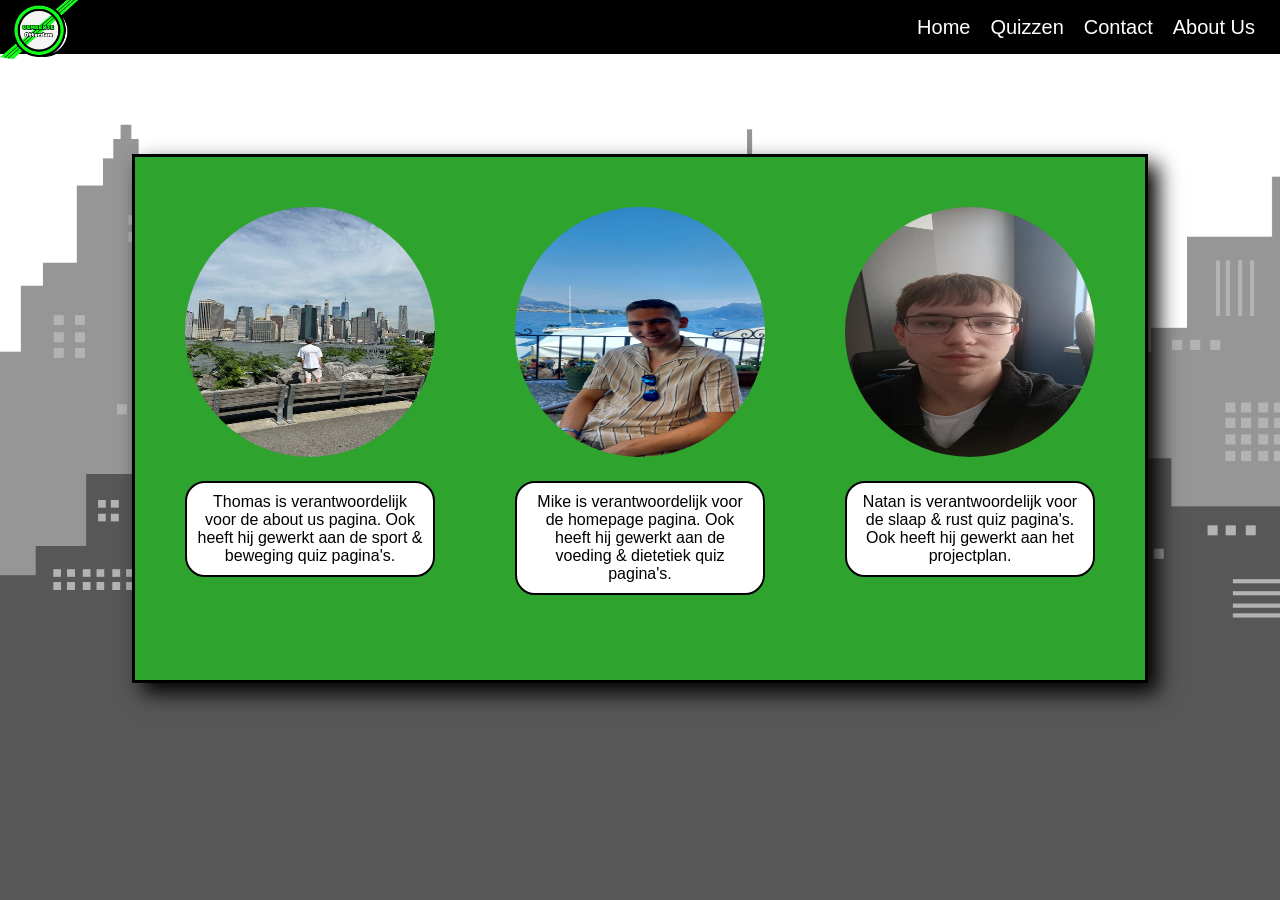
==== pages/aboutus.html @ fb8b5566 "Full clean once more" ====
<!DOCTYPE html>
<html lang="en">
<head>
<meta charset="UTF-8">
<meta name="viewport" content="width=device-width, initial-scale=1.0">
<title>About Us</title>
<link rel="stylesheet" href="css/aboutus.css">
</head>

<body>

<header>
<img src="media/homepage logo.png" class="homepage-logo">


<div class="navbar">
    <a href="../index.html">Home</a>
    <a href="Quizen.html">Quizzen</a>
    <a href="Contact.html">Contact</a>
    <a href="aboutus.html">About Us</a>
</div>
</header>

<div class="wrapper">
    <div class="team">

        <div class="lid">
            <img src="media/thomas.jpg">
            <p>
            Thomas is verantwoordelijk voor de about us pagina. Ook heeft hij gewerkt aan de sport & beweging quiz pagina's.
            </p>
        </div>
    
        <div class="lid">
            <img src="media/mike.png">
            <p>
            Mike is verantwoordelijk voor de homepage pagina. Ook heeft hij gewerkt aan de voeding & dietetiek quiz pagina's.
            </p>
        </div>
    
        <div class="lid">
            <img src="media/natan.jpg">
            <p>
            Natan is verantwoordelijk voor de slaap & rust quiz pagina's. Ook heeft hij gewerkt aan het projectplan.
            </p>
        </div>
    
    </div>

</div>


</body>
</html>
---- pages/css/aboutus.css ----
html{
width: 100%;
height: 100%;
}


body{
display: flex;
flex-direction: column;
font-family: Arial;
margin: 0;
padding: 0;
background-image: url(../media/aboutusbg.jpg);
background-size: cover;
background-repeat: no-repeat;
height: 100%;
width: 100%;
}

header{
background-color: black;
width: 100%;
height: 6vh;
display: flex;
align-items: center;
justify-content: space-between
}

.homepage-logo{
width: 85px;
height: 75px;
}

.navbar{
display: flex;
justify-content: center;
align-items: center;
gap: 20px;
font-size: 20px;
margin-right: 25px;
}

.navbar a{
color: white;
text-decoration: none;
transition: 0.6s ease;
}

.navbar a:hover{
color: rgb(42, 172, 42);
}

.wrapper{
width: 100%;
height: 100%;
display: flex;
justify-content: center;
}

.team{
margin-top: 100px;
display: flex;
justify-content: center;
gap: 80px;
height: 50%;
width: fit-content;
border: 3px solid black;
box-shadow: 10px 10px 20px black;
padding: 50px;
background-color: hsl(120, 56%, 41%);
}

.lid{
text-align: center;
width: 250px;
transition: 1.0s ease;
}

.lid:hover{
background-color: hsl(120, 56%, 51%);
padding: 20px;
border-radius: 20px;
}

.lid img{
height: 250px;
width: 250px;
border-radius: 50%;
}

.lid p{
margin-top: 20px;
border: 2px solid black;
border-radius: 20px;
padding: 10px;
background-color: white;
}
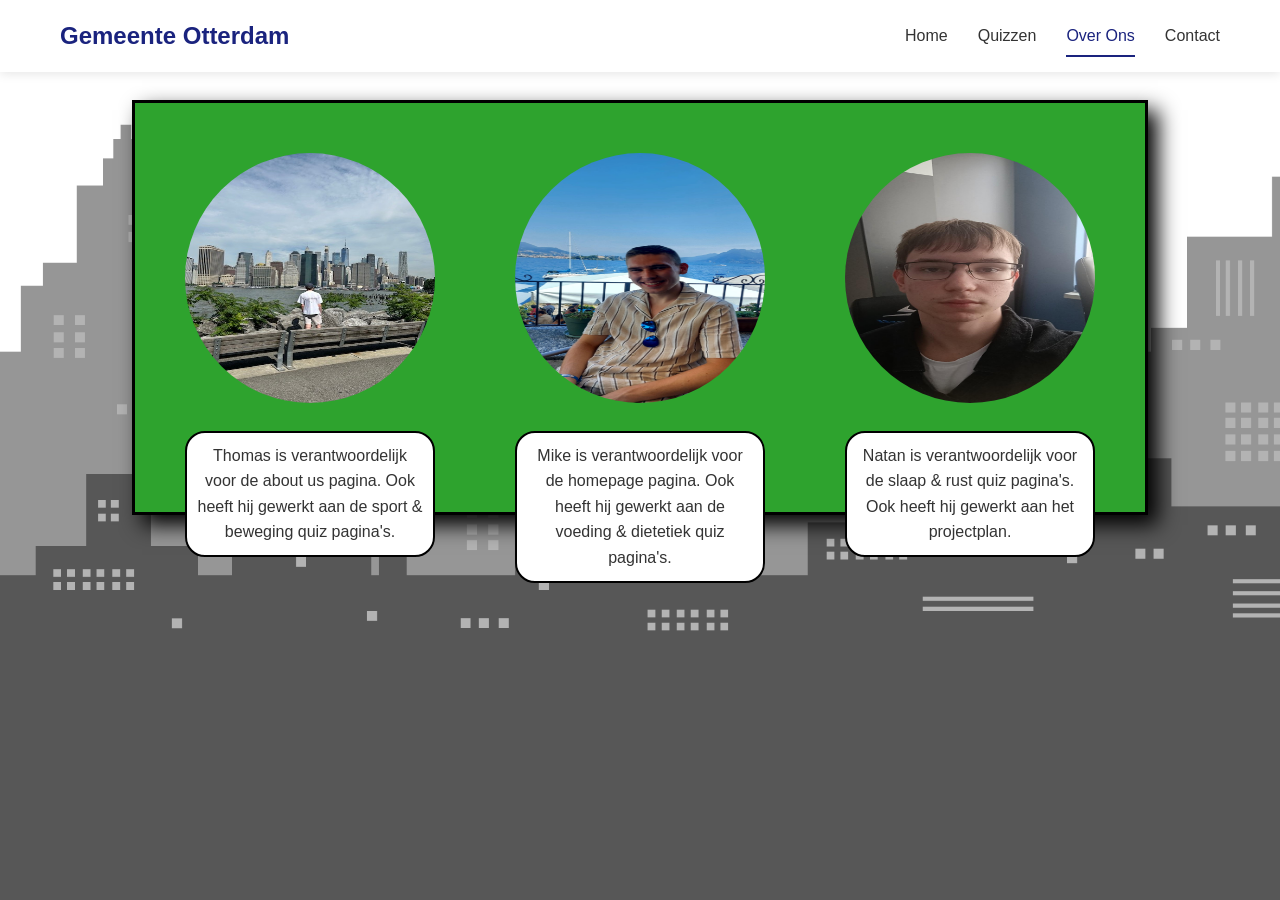
==== commit b1c3dd54: "merge and clean" ====
--- a/pages/aboutus.html
+++ b/pages/aboutus.html
@@ -1,25 +1,34 @@
 <!DOCTYPE html>
-<html lang="en">
+<html lang="nl">
 <head>
-<meta charset="UTF-8">
-<meta name="viewport" content="width=device-width, initial-scale=1.0">
-<title>About Us</title>
-<link rel="stylesheet" href="css/aboutus.css">
+    <meta charset="UTF-8">
+    <meta name="viewport" content="width=device-width, initial-scale=1.0">
+    <title>Over Ons | Gemeente Otterdam</title>
+    <link rel="stylesheet" href="../index/css/index.css">
+    <link rel="stylesheet" href="css/aboutus.css">
+    <script src="../index/javascript/index.js" defer></script>
 </head>
 
 <body>
 
-<header>
-<img src="media/homepage logo.png" class="homepage-logo">
-
-
-<div class="navbar">
-    <a href="../index.html">Home</a>
-    <a href="Quizen.html">Quizzen</a>
-    <a href="Contact.html">Contact</a>
-    <a href="aboutus.html">About Us</a>
-</div>
-</header>
+    <header class="header">
+        <div class="header-container">
+            <div class="logo">
+                <h2>Gemeente Otterdam</h2>
+            </div>
+            <nav class="nav-menu">
+                <a href="../index.html">Home</a>
+                <a href="../index.html#quizzen">Quizzen</a>
+                <a href="aboutus.html" class="active">Over Ons</a>
+                <a href="Contact.html">Contact</a>
+            </nav>
+            <button class="mobile-menu-btn" id="mobile-menu-btn">
+                <span></span>
+                <span></span>
+                <span></span>
+            </button>
+        </div>
+    </header>
 
 <div class="wrapper">
     <div class="team">
--- a/index/css/index.css
+++ b/index/css/index.css
@@ -0,0 +1,643 @@
+* {
+    margin: 0;
+    padding: 0;
+    box-sizing: border-box;
+}
+
+:root {
+    --primary: #1a237e;
+    --primary-light: #3949ab;
+    --white: #ffffff;
+    --bg-light: #f5f5f5;
+    --text-dark: #333333;
+    --text-light: #666666;
+
+    /* Thema kleuren */
+    --sport-primary: #2e7d32;
+    --sport-secondary: #4caf50;
+    --sport-light: #e8f5e9;
+
+    --voeding-primary: #e65100;
+    --voeding-secondary: #ff9800;
+    --voeding-light: #fff3e0;
+
+    --slaap-primary: #4a148c;
+    --slaap-secondary: #7c4dff;
+    --slaap-light: #ede7f6;
+}
+
+
+
+::-webkit-scrollbar{
+    width: 12px;
+}
+
+::-webkit-scrollbar-track{
+    background: var(--bg-light);
+}
+
+::-webkit-scrollbar-thumb{
+    background: var(--primary);
+}
+
+
+body {
+    font-family: 'Segoe UI', Tahoma, Geneva, Verdana, sans-serif;
+    background-color: var(--bg-light);
+    color: var(--text-dark);
+    line-height: 1.6;
+}
+
+/* Header */
+.header {
+    position: fixed;
+    top: 0;
+    left: 0;
+    width: 100%;
+    background: var(--white);
+    box-shadow: 0 2px 10px rgba(0, 0, 0, 0.1);
+    z-index: 1000;
+}
+
+.header-container {
+    max-width: 1200px;
+    margin: 0 auto;
+    padding: 15px 20px;
+    display: flex;
+    justify-content: space-between;
+    align-items: center;
+}
+
+.logo h2 {
+    color: var(--primary);
+    font-size: 1.5rem;
+    font-weight: 700;
+}
+
+.nav-menu {
+    display: flex;
+    gap: 30px;
+}
+
+.nav-menu a {
+    text-decoration: none;
+    color: var(--text-dark);
+    font-weight: 500;
+    padding: 8px 0;
+    position: relative;
+    transition: color 0.3s ease;
+}
+
+.nav-menu a::after {
+    content: '';
+    position: absolute;
+    bottom: 0;
+    left: 0;
+    width: 0;
+    height: 2px;
+    background: var(--primary);
+    transition: width 0.3s ease;
+}
+
+.nav-menu a:hover,
+.nav-menu a.active {
+    color: var(--primary);
+}
+
+.nav-menu a:hover::after,
+.nav-menu a.active::after {
+    width: 100%;
+}
+
+.mobile-menu-btn {
+    display: none;
+    flex-direction: column;
+    gap: 5px;
+    background: none;
+    border: none;
+    cursor: pointer;
+    padding: 5px;
+}
+
+.mobile-menu-btn span {
+    width: 25px;
+    height: 3px;
+    background: var(--text-dark);
+    border-radius: 2px;
+    transition: 0.3s;
+}
+
+/* Hero Section */
+.hero {
+    height: 100vh;
+    min-height: 600px;
+    position: relative;
+    display: flex;
+    align-items: center;
+    justify-content: center;
+    overflow: hidden;
+}
+
+/* Hero Slideshow */
+.hero-slideshow {
+    position: absolute;
+    top: 0;
+    left: 0;
+    width: 100%;
+    height: 100%;
+    z-index: 0;
+}
+
+.hero-slideshow .slide {
+    position: absolute;
+    top: 0;
+    left: 0;
+    width: 100%;
+    height: 100%;
+    background-size: cover;
+    background-position: center;
+    background-repeat: no-repeat;
+    opacity: 0;
+    transform: scale(1.08);
+    transition: opacity 1.2s ease-in-out, transform 6s ease-out;
+}
+
+.hero-slideshow .slide.active {
+    opacity: 1;
+    transform: scale(1.08);
+}
+
+.hero-slideshow .slide.active.zoom-out {
+    transform: scale(1);
+}
+
+.hero-overlay {
+    position: absolute;
+    top: 0;
+    left: 0;
+    width: 100%;
+    height: 100%;
+    background: linear-gradient(135deg, rgba(26, 35, 126, 0.85) 0%, rgba(74, 20, 140, 0.75) 100%);
+    z-index: 1;
+}
+
+.hero-content {
+    position: relative;
+    z-index: 2;
+    text-align: center;
+    color: var(--white);
+    padding: 20px;
+    max-width: 800px;
+}
+
+/* Slide Indicators */
+.slide-indicators {
+    position: absolute;
+    bottom: 30px;
+    left: 50%;
+    transform: translateX(-50%);
+    display: flex;
+    gap: 12px;
+    z-index: 3;
+}
+
+.indicator {
+    width: 12px;
+    height: 12px;
+    border-radius: 50%;
+    background: rgba(255, 255, 255, 0.4);
+    cursor: pointer;
+    transition: all 0.3s ease;
+    border: 2px solid transparent;
+}
+
+.indicator:hover {
+    background: rgba(255, 255, 255, 0.6);
+}
+
+.indicator.active {
+    background: var(--white);
+    transform: scale(1.2);
+    border-color: rgba(255, 255, 255, 0.5);
+}
+
+.hero-content h1 {
+    font-size: 3.5rem;
+    font-weight: 700;
+    margin-bottom: 20px;
+    text-shadow: 2px 2px 4px rgba(0, 0, 0, 0.3);
+}
+
+.hero-content p {
+    font-size: 1.3rem;
+    margin-bottom: 40px;
+    opacity: 0.95;
+    line-height: 1.8;
+}
+
+.hero-btn {
+    display: inline-block;
+    background: var(--white);
+    color: var(--primary);
+    padding: 15px 40px;
+    border-radius: 50px;
+    text-decoration: none;
+    font-weight: 600;
+    font-size: 1.1rem;
+    transition: all 0.3s ease;
+    box-shadow: 0 4px 15px rgba(0, 0, 0, 0.2);
+}
+
+.hero-btn:hover {
+    transform: translateY(-3px);
+    box-shadow: 0 6px 20px rgba(0, 0, 0, 0.3);
+}
+
+/* Intro Section */
+.intro-section {
+    padding: 80px 20px;
+    background: var(--white);
+}
+
+.intro-container {
+    max-width: 1000px;
+    margin: 0 auto;
+    text-align: center;
+}
+
+.intro-container h2 {
+    font-size: 2.2rem;
+    color: var(--primary);
+    margin-bottom: 20px;
+}
+
+.intro-container > p {
+    font-size: 1.1rem;
+    color: var(--text-light);
+    max-width: 700px;
+    margin: 0 auto 50px;
+}
+
+.intro-stats {
+    display: flex;
+    justify-content: center;
+    gap: 60px;
+    flex-wrap: wrap;
+}
+
+.stat-item {
+    text-align: center;
+}
+
+.stat-number {
+    display: block;
+    font-size: 3rem;
+    font-weight: 700;
+    color: var(--primary);
+}
+
+.stat-label {
+    font-size: 1rem;
+    color: var(--text-light);
+    text-transform: uppercase;
+    letter-spacing: 1px;
+}
+
+/* Quizzen Section */
+.quizzen-section {
+    padding: 80px 20px;
+    background: var(--bg-light);
+}
+
+.quizzen-container {
+    max-width: 1200px;
+    margin: 0 auto;
+}
+
+.quizzen-container > h2 {
+    text-align: center;
+    font-size: 2.2rem;
+    color: var(--primary);
+    margin-bottom: 10px;
+}
+
+.section-subtitle {
+    text-align: center;
+    color: var(--text-light);
+    margin-bottom: 50px;
+    font-size: 1.1rem;
+}
+
+.quiz-cards {
+    display: grid;
+    grid-template-columns: repeat(3, 1fr);
+    gap: 30px;
+}
+
+.quiz-card {
+    background: var(--white);
+    border-radius: 20px;
+    overflow: hidden;
+    box-shadow: 0 10px 30px rgba(0, 0, 0, 0.1);
+    transition: all 0.4s ease;
+}
+
+.quiz-card:hover {
+
+    box-shadow: 0 20px 40px rgba(0, 0, 0, 0.15);
+}
+
+.card-image {
+    position: relative;
+    height: 200px;
+    overflow: hidden;
+}
+
+.card-image img {
+    width: 100%;
+    height: 100%;
+    object-fit: cover;
+    transition: transform 0.4s ease;
+}
+
+.quiz-card:hover .card-image img {
+    transform: scale(1.1);
+}
+
+.card-overlay {
+    position: absolute;
+    top: 0;
+    left: 0;
+    width: 100%;
+    height: 100%;
+    opacity: 0.6;
+}
+
+.sport-overlay {
+    background: linear-gradient(135deg, var(--sport-primary) 0%, var(--sport-secondary) 100%);
+}
+
+.voeding-overlay {
+    background: linear-gradient(135deg, var(--voeding-primary) 0%, var(--voeding-secondary) 100%);
+}
+
+.slaap-overlay {
+    background: linear-gradient(135deg, var(--slaap-primary) 0%, var(--slaap-secondary) 100%);
+}
+
+.card-content {
+    padding: 30px;
+    text-align: center;
+}
+
+.card-icon {
+    width: 60px;
+    height: 60px;
+    border-radius: 50%;
+    display: flex;
+    align-items: center;
+    justify-content: center;
+    margin: -50px auto 20px;
+    position: relative;
+    z-index: 1;
+}
+
+.card-icon svg {
+    width: 30px;
+    height: 30px;
+    color: var(--white);
+}
+
+.sport-icon {
+    background: linear-gradient(135deg, var(--sport-primary) 0%, var(--sport-secondary) 100%);
+    box-shadow: 0 4px 15px rgba(46, 125, 50, 0.4);
+}
+
+.voeding-icon {
+    background: linear-gradient(135deg, var(--voeding-primary) 0%, var(--voeding-secondary) 100%);
+    box-shadow: 0 4px 15px rgba(230, 81, 0, 0.4);
+}
+
+.slaap-icon {
+    background: linear-gradient(135deg, var(--slaap-primary) 0%, var(--slaap-secondary) 100%);
+    box-shadow: 0 4px 15px rgba(74, 20, 140, 0.4);
+}
+
+.card-content h3 {
+    font-size: 1.4rem;
+    color: var(--text-dark);
+    margin-bottom: 15px;
+}
+
+.card-content p {
+    color: var(--text-light);
+    margin-bottom: 25px;
+    font-size: 0.95rem;
+}
+
+.card-btn {
+    display: inline-block;
+    padding: 12px 30px;
+    border-radius: 25px;
+    text-decoration: none;
+    font-weight: 600;
+    color: var(--white);
+    transition: all 0.3s ease;
+}
+
+.sport-btn {
+    background: linear-gradient(135deg, var(--sport-primary) 0%, var(--sport-secondary) 100%);
+}
+
+.sport-btn:hover {
+    box-shadow: 0 4px 15px rgba(46, 125, 50, 0.5);
+    transform: translateY(-2px);
+}
+
+.voeding-btn {
+    background: linear-gradient(135deg, var(--voeding-primary) 0%, var(--voeding-secondary) 100%);
+}
+
+.voeding-btn:hover {
+    box-shadow: 0 4px 15px rgba(230, 81, 0, 0.5);
+    transform: translateY(-2px);
+}
+
+.slaap-btn {
+    background: linear-gradient(135deg, var(--slaap-primary) 0%, var(--slaap-secondary) 100%);
+}
+
+.slaap-btn:hover {
+    box-shadow: 0 4px 15px rgba(74, 20, 140, 0.5);
+    transform: translateY(-2px);
+}
+
+/* CTA Section */
+.cta-section {
+    padding: 80px 20px;
+    background: linear-gradient(135deg, var(--primary) 0%, var(--slaap-primary) 100%);
+    text-align: center;
+}
+
+.cta-container {
+    max-width: 600px;
+    margin: 0 auto;
+    color: var(--white);
+}
+
+.cta-container h2 {
+    font-size: 2rem;
+    margin-bottom: 15px;
+}
+
+.cta-container p {
+    font-size: 1.1rem;
+    margin-bottom: 30px;
+    opacity: 0.9;
+}
+
+.cta-btn {
+    background: var(--white);
+    color: var(--primary);
+    border: none;
+    padding: 15px 40px;
+    border-radius: 50px;
+    font-size: 1.1rem;
+    font-weight: 600;
+    cursor: pointer;
+    transition: all 0.3s ease;
+    box-shadow: 0 4px 15px rgba(0, 0, 0, 0.2);
+}
+
+.cta-btn:hover {
+    transform: translateY(-3px);
+    box-shadow: 0 6px 20px rgba(0, 0, 0, 0.3);
+}
+
+/* Footer */
+.footer {
+    background: #1a1a2e;
+    color: var(--white);
+    padding: 50px 20px 30px;
+}
+
+.footer-container {
+    max-width: 1200px;
+    margin: 0 auto;
+    display: grid;
+    grid-template-columns: 2fr 1fr 2fr;
+    gap: 40px;
+    align-items: center;
+}
+
+.footer-info h3 {
+    font-size: 1.3rem;
+    margin-bottom: 10px;
+}
+
+.footer-info p {
+    opacity: 0.7;
+    font-size: 0.95rem;
+}
+
+.footer-links {
+    display: flex;
+    flex-direction: column;
+    gap: 10px;
+}
+
+.footer-links a {
+    color: var(--white);
+    text-decoration: none;
+    opacity: 0.7;
+    transition: opacity 0.3s ease;
+}
+
+.footer-links a:hover {
+    opacity: 1;
+}
+
+.footer-copyright {
+    text-align: right;
+    opacity: 0.5;
+    font-size: 0.9rem;
+}
+
+/* Responsive */
+@media (max-width: 992px) {
+    .quiz-cards {
+        grid-template-columns: repeat(2, 1fr);
+    }
+
+    .footer-container {
+        grid-template-columns: 1fr;
+        text-align: center;
+        gap: 30px;
+    }
+
+    .footer-links {
+        flex-direction: row;
+        justify-content: center;
+        gap: 30px;
+    }
+
+    .footer-copyright {
+        text-align: center;
+    }
+}
+
+@media (max-width: 768px) {
+    .nav-menu {
+        display: none;
+        position: absolute;
+        top: 100%;
+        left: 0;
+        width: 100%;
+        background: var(--white);
+        flex-direction: column;
+        padding: 20px;
+        box-shadow: 0 10px 20px rgba(0, 0, 0, 0.1);
+    }
+
+    .nav-menu.active {
+        display: flex;
+    }
+
+    .mobile-menu-btn {
+        display: flex;
+    }
+
+    .hero-content h1 {
+        font-size: 2.5rem;
+    }
+
+    .hero-content p {
+        font-size: 1.1rem;
+    }
+
+    .quiz-cards {
+        grid-template-columns: 1fr;
+        max-width: 400px;
+        margin: 0 auto;
+    }
+
+    .intro-stats {
+        gap: 30px;
+    }
+
+    .stat-number {
+        font-size: 2.5rem;
+    }
+}
+
+@media (max-width: 480px) {
+    .hero-content h1 {
+        font-size: 2rem;
+    }
+
+    .intro-container h2,
+    .quizzen-container > h2,
+    .cta-container h2 {
+        font-size: 1.8rem;
+    }
+}
--- a/pages/css/aboutus.css
+++ b/pages/css/aboutus.css
@@ -10,6 +10,7 @@
 font-family: Arial;
 margin: 0;
 padding: 0;
+padding-top: 70px;
 background-image: url(../media/aboutusbg.jpg);
 background-size: cover;
 background-repeat: no-repeat;
@@ -17,38 +18,7 @@
 width: 100%;
 }
 
-header{
-background-color: black;
-width: 100%;
-height: 6vh;
-display: flex;
-align-items: center;
-justify-content: space-between
-}
-
-.homepage-logo{
-width: 85px;
-height: 75px;
-}
-
-.navbar{
-display: flex;
-justify-content: center;
-align-items: center;
-gap: 20px;
-font-size: 20px;
-margin-right: 25px;
-}
-
-.navbar a{
-color: white;
-text-decoration: none;
-transition: 0.6s ease;
-}
-
-.navbar a:hover{
-color: rgb(42, 172, 42);
-}
+/* Header styling komt uit index.css */
 
 .wrapper{
 width: 100%;
@@ -58,7 +28,7 @@
 }
 
 .team{
-margin-top: 100px;
+margin-top: 30px;
 display: flex;
 justify-content: center;
 gap: 80px;
